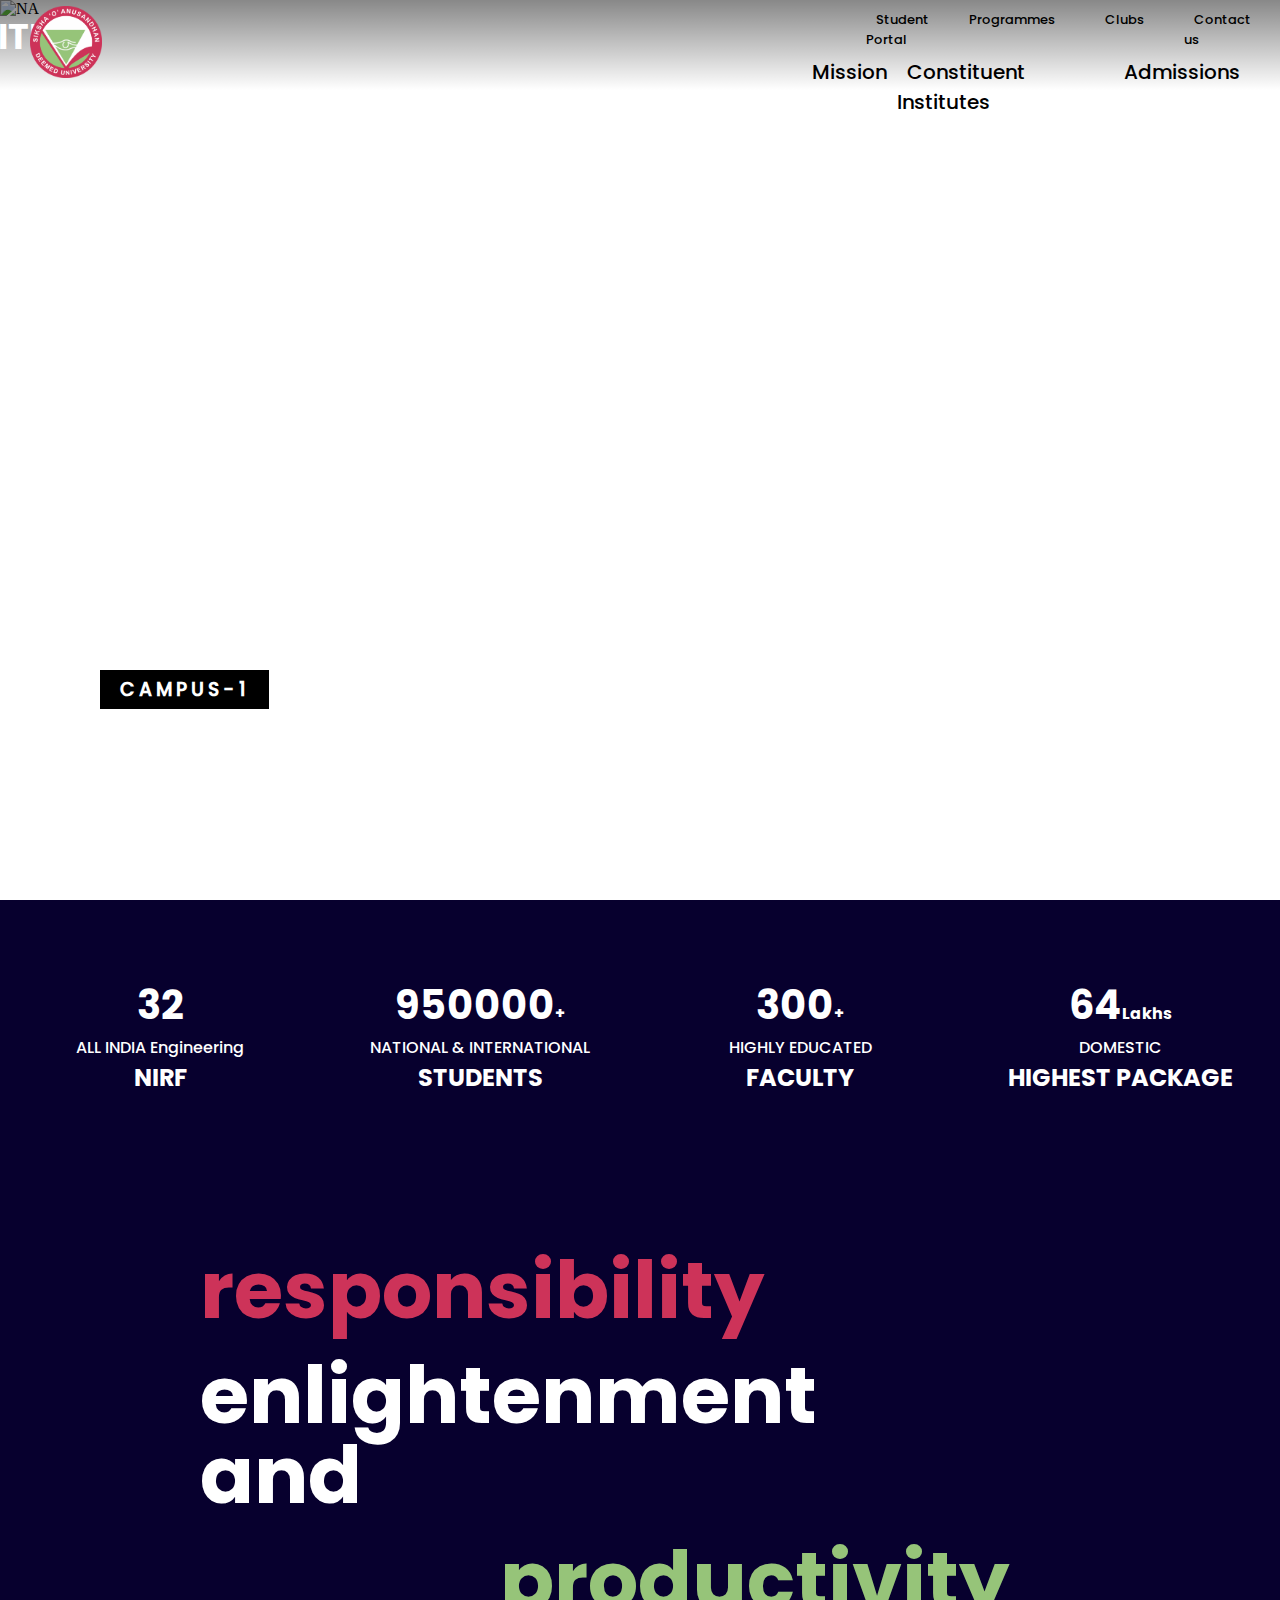
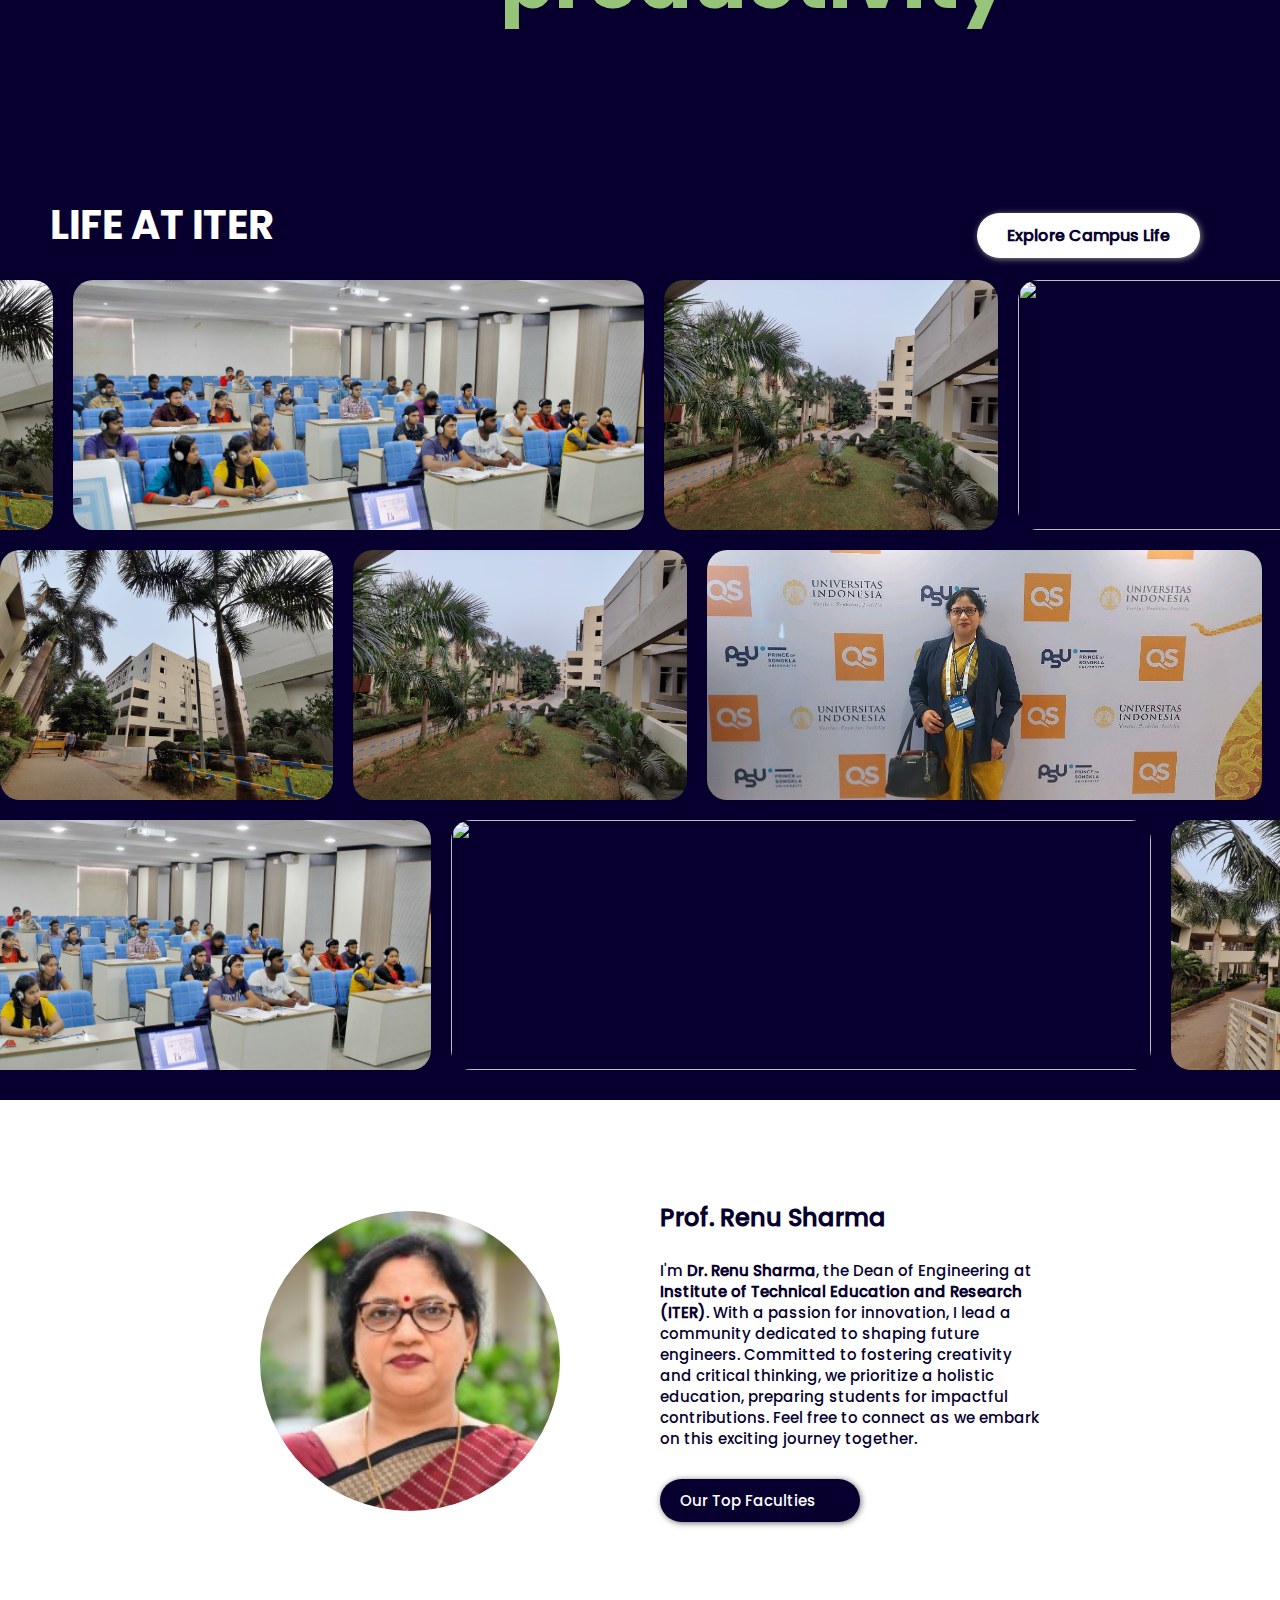
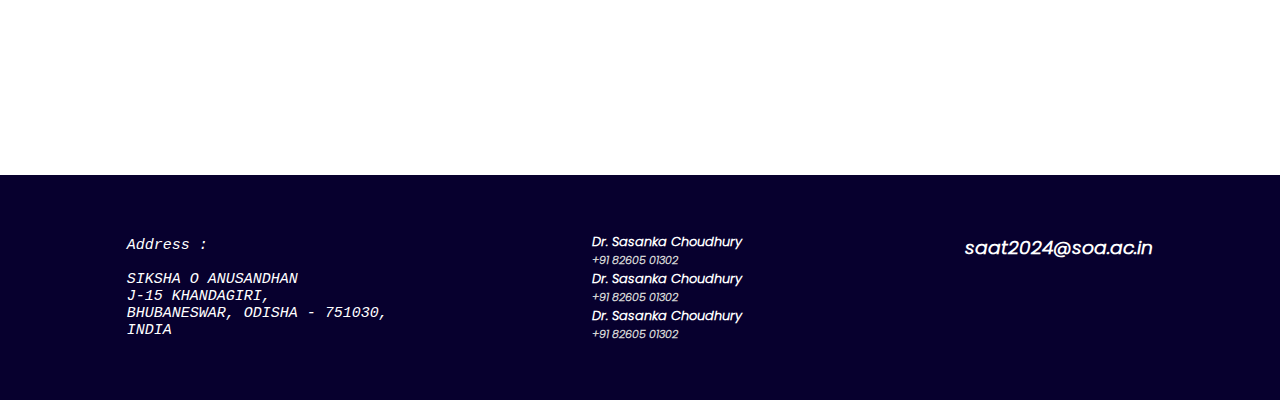
==== index.html @ 641ba67f "All In One" ====
<!DOCTYPE html>
<html>
<head>
    <link rel="stylesheet" href="style.css">
    <link rel="icon" href="./assets/soa_logo.png" type="image/icon type">
    <link
    href="https://cdn.jsdelivr.net/npm/remixicon@4.0.0/fonts/remixicon.css"
    rel="stylesheet"/>  
    <script src="https://ajax.googleapis.com/ajax/libs/jquery/3.7.1/jquery.min.js"></script>
    <script src="script.js"></script>
    <title>ITER | SOA</title>
</head>
<body>
    <div class="hero">
        <!-- <img class="hero-bg" src="./assets/IMG-20240107-WA0241.jpg" alt="na"> -->
        <img class="hero-bg" src="./assets/DJI_0257.JPG" alt="NA">
        <div class="nav">
        <a class="logo" href="#">
                <img class="logo-img" src="./assets/soa_logo.png" alt="na">
                <h1 class="logo-text">SOA | ITER</h1>
        </a>
            <div class="navigation">
            <div class="topnav">
                <ul>
                    <li><a href="./subh/portal.html">Student Portal</a></li>
                    <li><a href="./subh/programmes.html">Programmes</a></li>
                    <li><a href="./dibya/clubs.html">Clubs</a></li>
                    <li><a href="#foot">Contact us</a></li>
                </ul>
            </div>
            <div class="bottomnav">
                <ul>
                    <li><a href="./dibya/EO.html" target="">Mission</a></li>
                    <li><a href="./akash/Constituent_Institutes_index.html" target="">Constituent Institutes</a></li>
                    <li ><a href="./akash/admission_index.html" target="">Admissions</a></li>
                </ul>
            </div>
        </div>
        </div>
        <div class="main">
            <h1>Institute of Technical Education and Research</h1>
            <h3>CAMPUS-1</h3>
            <h1>Siksha 'O' Anusandhan</h1>
        </div>
    </div>
    <div class="second">
        <div class="top">
            <div class="counting">
                <div class="number">
                    <span class="num-count-3">32</span><br/>
                </div>
                <P>ALL INDIA Engineering</P>
                <h2>NIRF</h2>
            </div>
            <div class="counting">
                <div class="number">
                    <span class="num-count-3">950000</span>+<br/>
                </div>
                <P>NATIONAL & INTERNATIONAL</P>
                <h2>STUDENTS</h2>
            </div>
            <div class="counting">
                <div class="number">
                    <span class="num-count-3">300</span>+<br/>
                </div>
                <P>HIGHLY EDUCATED</P>
                <h2>FACULTY</h2>
            </div>
            <div class="counting">
                <div class="number">
                    <span class="num-count-3">64</span>Lakhs<br/>
                </div>
                <P>DOMESTIC</P>
                <h2>HIGHEST PACKAGE</h2>        
            </div>
        </div>
        <div class="bottom">
            <h1 class="first-h1">responsibility</h1><br><h1 class="second-h1">enlightenment and</h1><br><h1 class="last-h1">productivity</h1>
        </div>
    </div>
    <div class="third">
        <div class="head">
            <h1>LIFE AT ITER</h1>
            <a class="ex-campus-life" href="campus.html">Explore Campus Life</a>
        </div>
        <div class="strip-l strip">
            <img src="./assets/DJI_0223.JPG" alt="">
            <img src="./assets/iter-view-1.jpg" alt="">
            <img src="./assets/iter-view-4.jpg" alt="">
            <img src="./assets/iter-view-3.jpg" alt="">
            <img src="./assets/iter-view-5.jpg" alt="">
            <img src="./assets/iter-view-6.png" alt="">
        </div>
        <div class="strip-r strip">
            <img src="./assets/iter-view-1.jpg" alt="">
            <img src="./assets/iter-view-3.jpg" alt="">
            <img src="./assets/1667875589488.jpg" alt="">
            <img src="./assets/iter-view-2.jpg" alt="">
            <img src="./assets/iter-view-6.png" alt="">
            <img src="./assets/iter-view-4.jpg" alt="">
        </div>
        <div class="strip-l strip">
            <img src="./assets/iter-view-6.png" alt="">
            <img src="./assets/iter-view-3.jpg" alt="">
            <img src="./assets/iter-view-4.jpg" alt="">
            <img src="./assets/iter-view-2.JPG" alt="">
            <img src="./assets/iter-view-2.jpg" alt="">
            <img src="./assets/iter-view-1.jpg" alt="">
        </div>
        
    </div>
    <div class="forth" id="foot">
        <div class="about">
            <img src="./assets/dean-iter.jpg" alt="no img" 
            style="border-radius: 50%;">
            <div class="textabout">
                <h2>Prof. Renu Sharma</h2>
                <br>
                <p>I'm <b>Dr. Renu Sharma</b>, the Dean of Engineering at <b>Institute of Technical Education and Research (ITER)</b>. With a passion for innovation, I lead a community dedicated to shaping future engineers. Committed to fostering creativity and critical thinking, we prioritize a holistic education, preparing students for impactful contributions. Feel free to connect as we embark on this exciting journey together.</p>
                <a href="./subh/faculties.html">Our Top Faculties<i id="arrow" class="ri-arrow-right-line"></i></a>
            </div>
        </div>
        <div class="footer" >
<address><pre>
Address :

SIKSHA O ANUSANDHAN
J-15 KHANDAGIRI,
BHUBANESWAR, ODISHA - 751030,
INDIA
</pre></address>
        <div class="contact">
            <h3>Dr. Sasanka Choudhury</h3>
            <h4>+91 82605 01302</h4>
            <h3>Dr. Sasanka Choudhury</h3>
            <h4>+91 82605 01302</h4>
            <h3>Dr. Sasanka Choudhury</h3>
            <h4>+91 82605 01302</h4>
        </div>
        <div class="social">
            <h3>saat2024@soa.ac.in</h3><br><br>
            <a href="https://www.facebook.com/SikshaOAnusandhanSOA/" target="_blank"><i class="ri-facebook-fill"></i></a>
            <a href="https://www.linkedin.com/school/siksha-'o'-anusandhan-university/" target="_blank"><i class="ri-linkedin-fill"></i></a>
            <a href="https://twitter.com/soasocialmedia" target="_blank"><i class="ri-twitter-x-line"></i></a>
            <a href="https://www.instagram.com/sikshaoanusandhan_soa/" target="_blank"><i class="ri-instagram-line"></i></a>
        </div>
        </div>
    </div>
</body>
<script src="https://cdnjs.cloudflare.com/ajax/libs/gsap/3.12.2/gsap.min.js" integrity="sha512-16esztaSRplJROstbIIdwX3N97V1+pZvV33ABoG1H2OyTttBxEGkTsoIVsiP1iaTtM8b3+hu2kB6pQ4Clr5yug==" crossorigin="anonymous" referrerpolicy="no-referrer"></script>
<script src="https://cdnjs.cloudflare.com/ajax/libs/gsap/3.12.2/ScrollTrigger.min.js" integrity="sha512-Ic9xkERjyZ1xgJ5svx3y0u3xrvfT/uPkV99LBwe68xjy/mGtO+4eURHZBW2xW4SZbFrF1Tf090XqB+EVgXnVjw==" crossorigin="anonymous" referrerpolicy="no-referrer"></script>
<script src="./script.js"></script>
</html>
---- style.css ----
*{
    margin: 0%;
    padding: 0%;
    box-sizing: border-box;
}
html , body{
    width: 100%;
    height: 100%;
}
body::-webkit-scrollbar {
    display: none;
  }
@font-face {
    font-family: popins-bold;
    src: url("./assets/Poppins/Poppins-Bold.ttf");
}
@font-face {
    font-family: popins-light;
    src: url("./assets/Poppins/Poppins-Medium.ttf");
}
@font-face {
    font-family: popins-light-italic;
    src: url("./assets/Poppins/Poppins-LightItalic.ttf");
}
@font-face {
    font-family: popins-medium;
    src: url("./assets/Poppins/Poppins-Medium.ttf");
}
.hero{
    /* background-image: url("./assets/IMG-20240107-WA0241.jpg"); */
    position: relative;
    background-color: #fff;
    width: 100vw;
    height: 100vh;
    overflow: hidden;
}
.hero-bg{
    width: 100vw;
}
.nav{
    position: absolute;
    z-index: 9;
    top: 0%;
    width: 100vw;
    height: 10vh;
    /* background-color: #77181877; */
    background-image: linear-gradient(rgba(0, 0, 0, 0.466), rgba(255, 255, 255, 0));
    display: flex;
    align-items: center;
    justify-content: space-between;
    padding: 10px 30px 10px 0px;
    /* border-bottom: 1px solid #000; */
}
.logo{
    height: 10vh;
    position: relative;
    width: 300px;
    color: #000;
    /* background-color: #96C479; */
}
.logo-img{
    position: absolute;
    z-index: 99;
    /* opacity: 0; */
    /* background-color: #fff; */
    padding: 0px 10px 0px 30px;
    margin: 6px 0px;
    height: 80%;
    align-items: center;
}
.logo-text{
    left: -100px;
    color: #fff;
    position: absolute;
    font-family: "popins-bold";
    font-size: 35px;
    margin-top: 10px;
}
.navigation{
    width: 35vw;
    height: 100%;
    /* background-color: #96C479; */
    color: #07002e;
    position: relative;
    display: flex;
    flex-direction: column;
    gap: 7px;
}
.topnav{
    margin-left: 5vw;
}
.topnav>ul{
    list-style-type: none;
    display: flex;
    gap: 30px;
    font-family: "popins-light";
    font-size: 13px;
}
.bottomnav{
    width: 35vw;
    /* background-color: #96C479; */
}
.bottomnav>ul{
    list-style-type: none;
    display: flex;
    justify-content: space-between;
    font-family: "popins-light";
    font-size: 20px;
}
li>a{
    color: black;
    padding: 5px 10px;

    text-decoration: none;
}
ul>li:hover{
    font-weight: bolder;
    /* background-color: #ffffff31; */
    /* background-color: #fff; */
    /* opacity: .5; */
    /* text-decoration: overline;  */
}


.main{
    /* color: #07002e; */
    color: #fff;
    position: absolute;
    top: 12vh;
    margin: 400px 20px 0px 80px;
    padding: 10px 20px;
    /* background-color: #00000030; */
}
.main>h1{
    font-size: 50px;
    font-family: "popins-bold";
    /* text-shadow: 0 0 20px #a8a8a8; */
}
.main>h3{
    /* font-size: 50px; */
    font-family: "popins-light";
    background-color: #000000;
    padding: 5px 20px;
    width: fit-content;
    letter-spacing: 4px;
}

.second{
    width: 100vw;
    height: 100vh;
    background-color:#07002e;
    font-family: "popins-bold";
}
.top{
    width: 100%;
    height: 30vh;
    /* background-color: #e4ffd4; */
    display: flex;
    align-items: center;
    justify-content: space-around;
}
.counting{
    width: 20vw;
    height: 10vw;
    border-radius: 30px;
    /* background-color: #578eda; */
    color: #fff;
    /* color: #000; */
    display: flex;
    flex-direction: column;
    align-items: center;
    justify-content: center;
}
.counting>p{
    font-family: "popins-light";
}
.number>span{
    font-size: 40px;
    justify-content: space-around;
}

.bottom{
    width: 100%;
    height: 70vh;
    padding: 80px 200px;
}
.bottom>h1{
    width: 80%;
    line-height: 80px;
    font-size: 80px;
}
.first-h1{
    color: #cd3359;
}
.second-h1{
    color: #fff;
}
.last-h1{
    color: #96C479;
    margin-left: 300px;
}
.slide-one{
    position: absolute;
    margin: 0px 70px;
    width: 90vw;
    height: 65vh;
    border-radius: 50px;
    overflow: hidden;
    background-color: #27374D;
    color: #fff;
    display: flex;
    flex-direction: column;
    align-items: center;
    justify-content: center;
}
.slide-one>img {
height: 100%;
    
}

.third{
    width: 100vw;
    height: 100vh;
    overflow: hidden;
    background-color:#07002e;
}
.strip{
    height: 30vh;
    display: flex;
    gap: 20px;
    padding: 10px 0px;
}
.strip>img{
    height: 100%;
    width: 700px;
    border-radius: 20px;
}
.strip:nth-child(2n){
    margin-left: -1000px;
}
.head{
    width: 100vw;
    height: 70px;
    /* background-color: #215700; */
    padding: 0px 50px;
    display: flex;
    align-items: center;
    justify-content: space-between;
}
.head>h1{
    /* background-color: aquamarine; */
    /* color: #07002e; */
    color: #fff;
    font-size: 40px;
    margin-bottom: 20px;
    margin-left: -400;
    font-family: "popins-bold";
}
.ex-campus-life{
    color: #07002e;
    background-color: #fff;
    /* border: 3px solid #07002e; */
    padding: 10px 30px;
    margin-right: 30px;
    border-radius: 30px;
    font-weight: bolder;
    text-decoration: none;
    font-family: "popins-medium";
    box-shadow: 1px 1px 6px rgb(142, 142, 142);
}
.ex-campus-life:hover{
    color: #fff;
    background-color: #07002e;
    padding: 10px 30px;
    margin-right: 30px;
    border-radius: 30px;
    text-decoration: none;
    box-shadow: none;
    font-family: "popins-medium";
}

.forth{
    width: 100vw;
    height: 100vh;
    /* background-color: rgb(106, 127, 146); */
    position: relative;
}
.about{
    width: 100%;
    color: #07002e;
    /* background-color: #ffaaaa; */
    display: flex;
    align-items: center;
    gap: 100px;
    height: fit-content;
    padding: 100px 10px ;
    font-family: "popins-light";
    /* background-color: #000; */
}
.about img{
    width: 300px;
    margin-left: 250px;
}
.textabout{
    width: 30vw;
}
.textabout h5{
    text-transform: uppercase;
    opacity: .7;
    margin-bottom: 5px;
} 
.textabout p{
    line-height: 1.4;
    font-size: 15px;
    margin-bottom: 30px;
}
.textabout a{
    width: 200px;
    color: #fff;
    background-color: #07002e;
    text-decoration: none;
    display: flex;
    align-items: center;
    /* border: 1px solid #37ff00; */
    border-radius: 30px;
    padding: 10px 20px;
    font-size: 15px;
    box-shadow: 1px 1px 6px rgb(106, 106, 106);
}
#arrow{
    position: absolute;
}

.footer{
    width: 100vw;
    height: 25vh;
    position: absolute;
    bottom: 0px;
    background-color: #07002e;
    color: #fff;
    padding: 20px 25px;
    display: flex;
    align-items: center;
    justify-content: space-around;
    font-family: "popins-light-italic";
}
address{
    font-size: 15px;
}
.contact{
    font-size: 11px;
}
.contact>h4{
    color: #d4d4d4;
}
.address>pre{
    font-size: 50px;
    /* font-family: "popins-light-italic"; */
}
.social>h3{
    margin-left: 20px;
}
.social>a{
    text-decoration: none;
    color: #fff;
    margin: 5px 10px;
    font-size: 20px;
    padding: 10px 10px;
}
.social>a:hover{
    padding: 10px 10px;
    border-radius: 10px;
    background-color: #96C479;
}
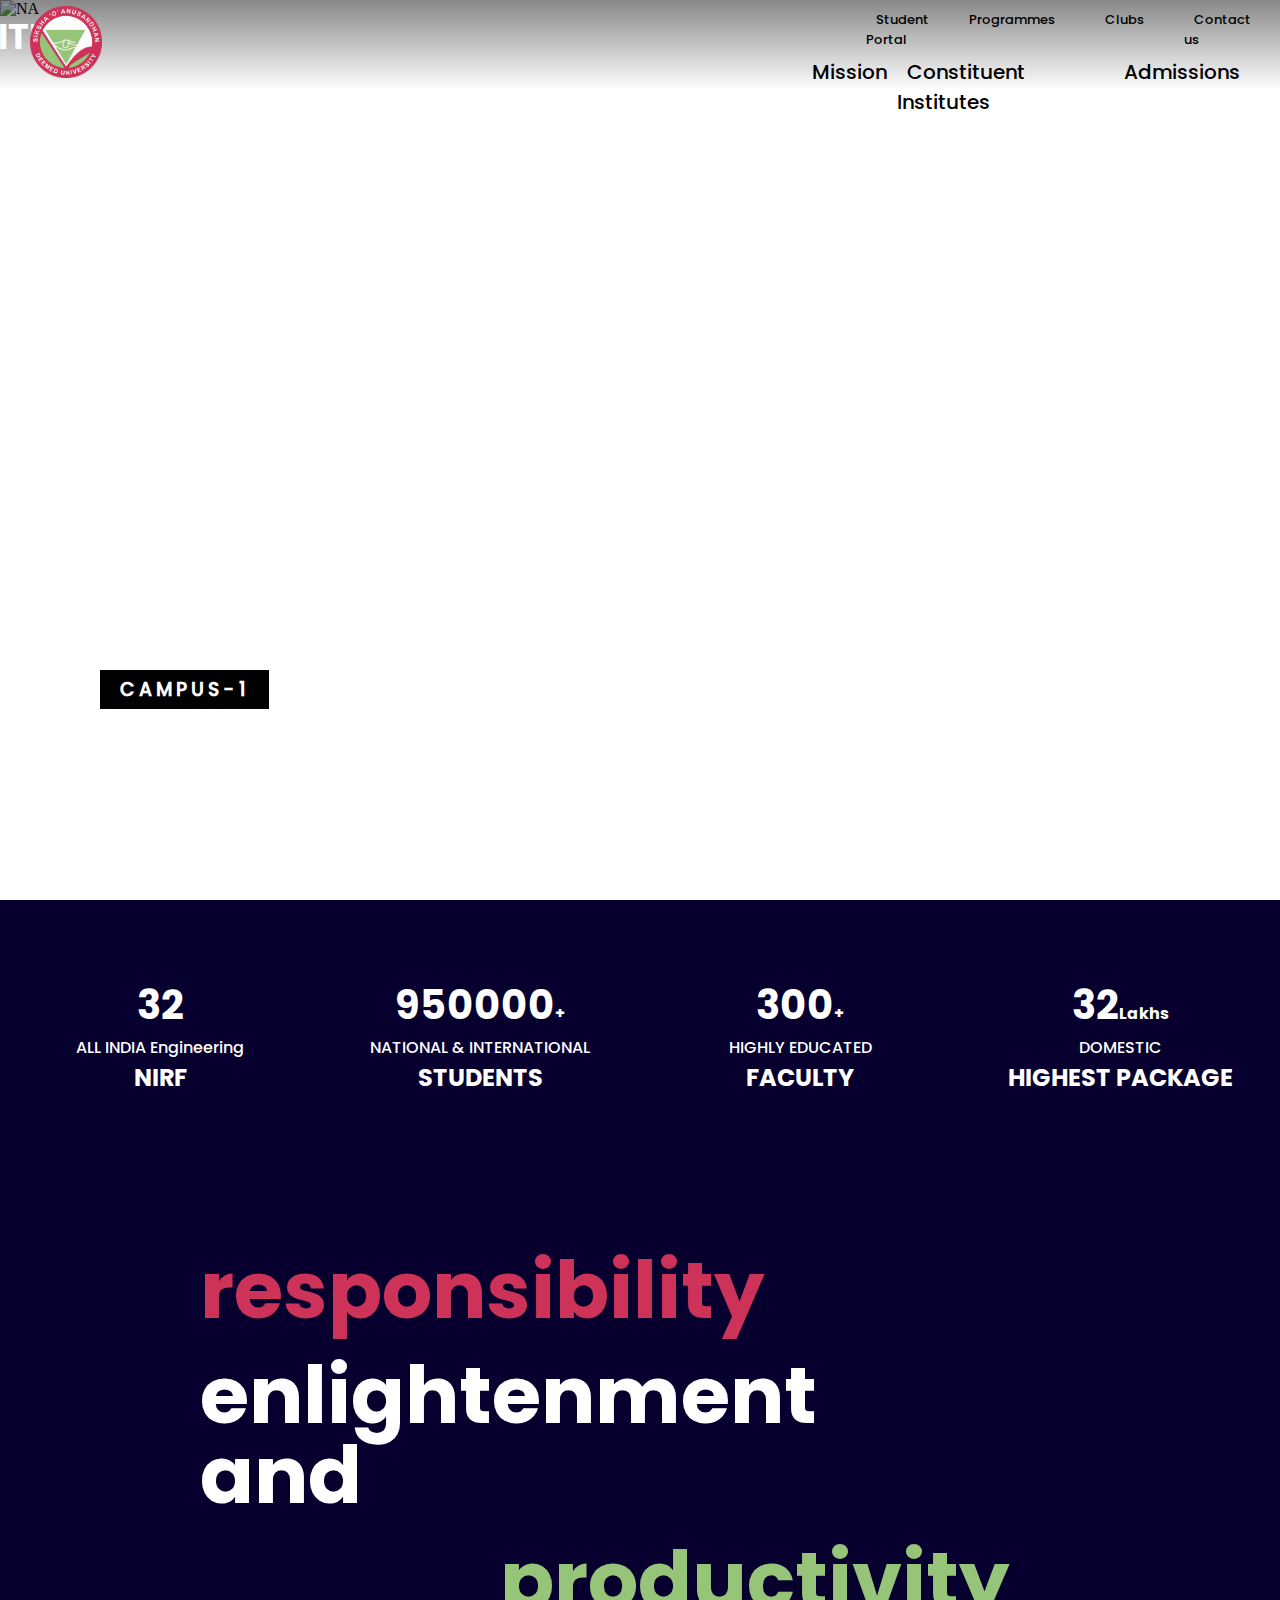
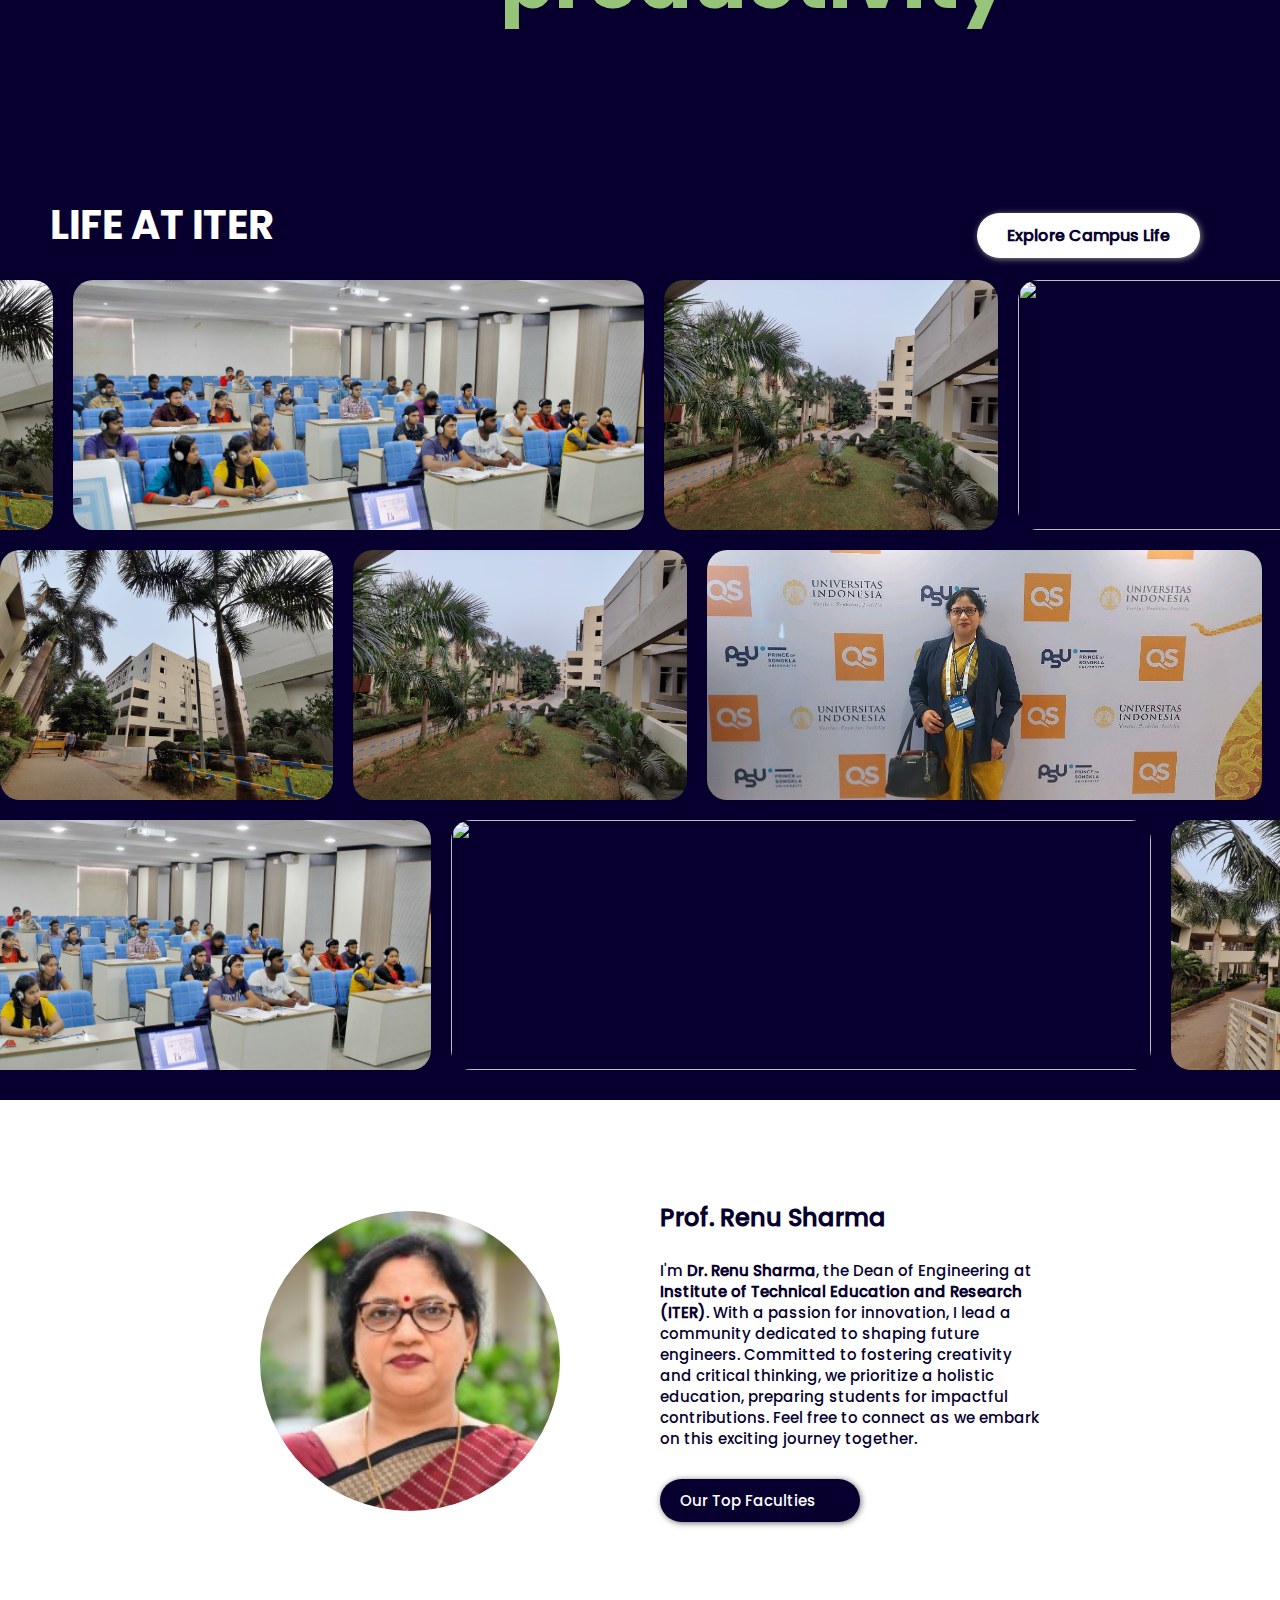
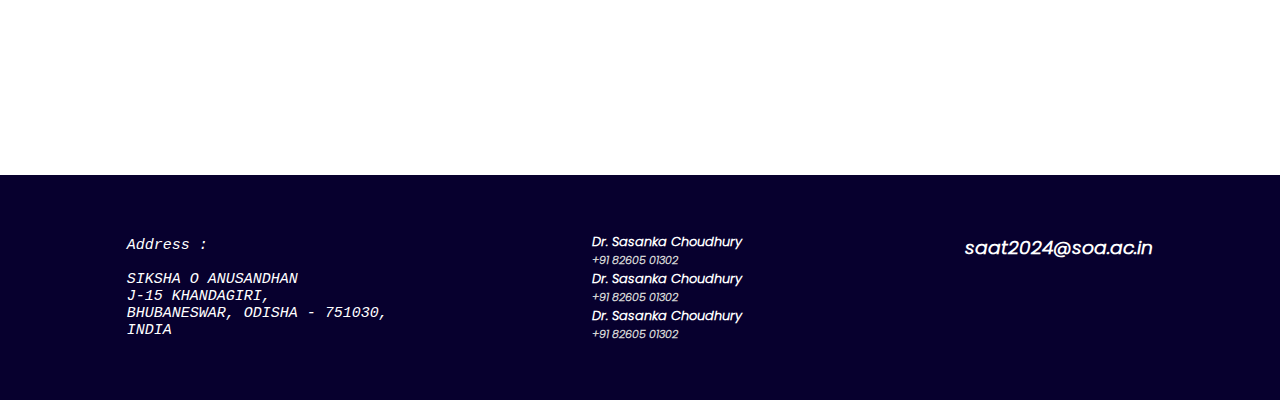
==== commit 53cd3486: "small update index.html" ====
--- a/index.html
+++ b/index.html
@@ -68,7 +68,7 @@
             </div>
             <div class="counting">
                 <div class="number">
-                    <span class="num-count-3">64</span>Lakhs<br/>
+                    <span class="num-count-3">32</span>Lakhs<br/>
                 </div>
                 <P>DOMESTIC</P>
                 <h2>HIGHEST PACKAGE</h2>        
@@ -150,4 +150,4 @@
 <script src="https://cdnjs.cloudflare.com/ajax/libs/gsap/3.12.2/gsap.min.js" integrity="sha512-16esztaSRplJROstbIIdwX3N97V1+pZvV33ABoG1H2OyTttBxEGkTsoIVsiP1iaTtM8b3+hu2kB6pQ4Clr5yug==" crossorigin="anonymous" referrerpolicy="no-referrer"></script>
 <script src="https://cdnjs.cloudflare.com/ajax/libs/gsap/3.12.2/ScrollTrigger.min.js" integrity="sha512-Ic9xkERjyZ1xgJ5svx3y0u3xrvfT/uPkV99LBwe68xjy/mGtO+4eURHZBW2xW4SZbFrF1Tf090XqB+EVgXnVjw==" crossorigin="anonymous" referrerpolicy="no-referrer"></script>
 <script src="./script.js"></script>
-</html>+</html>
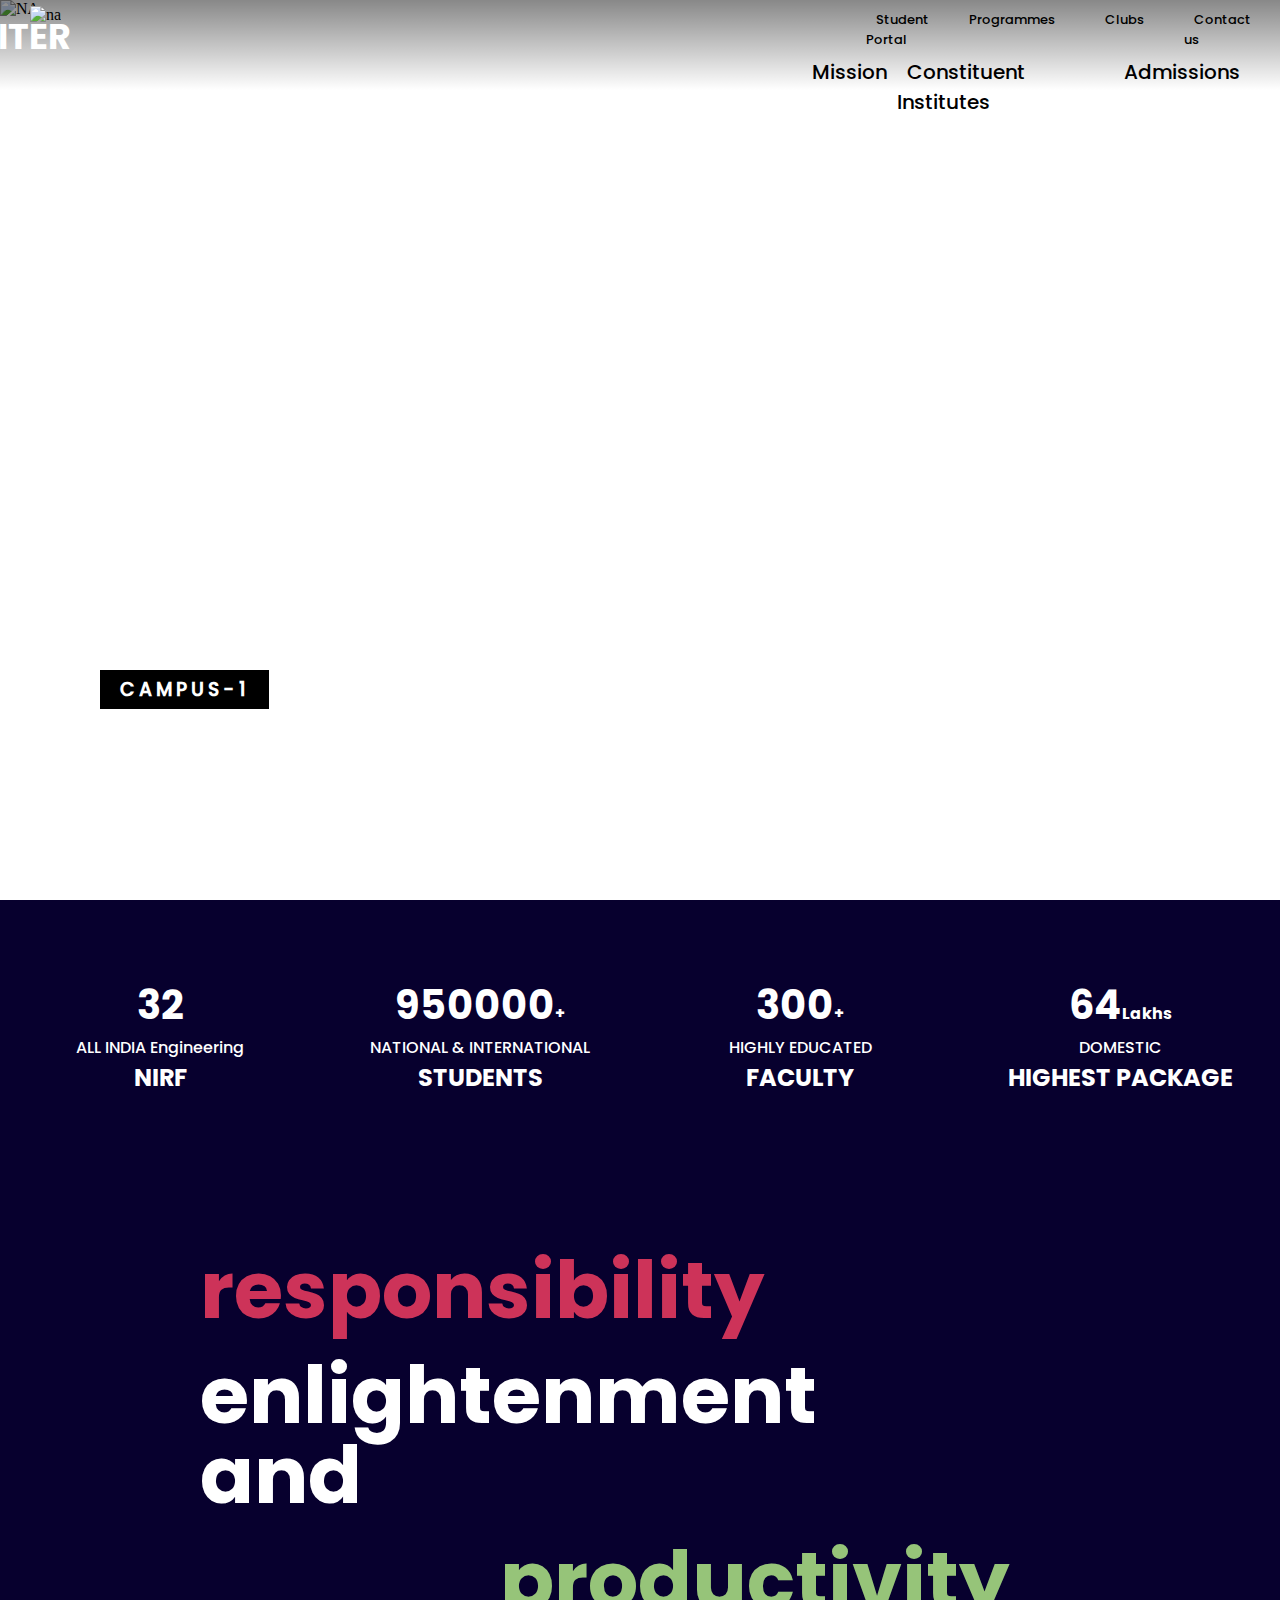
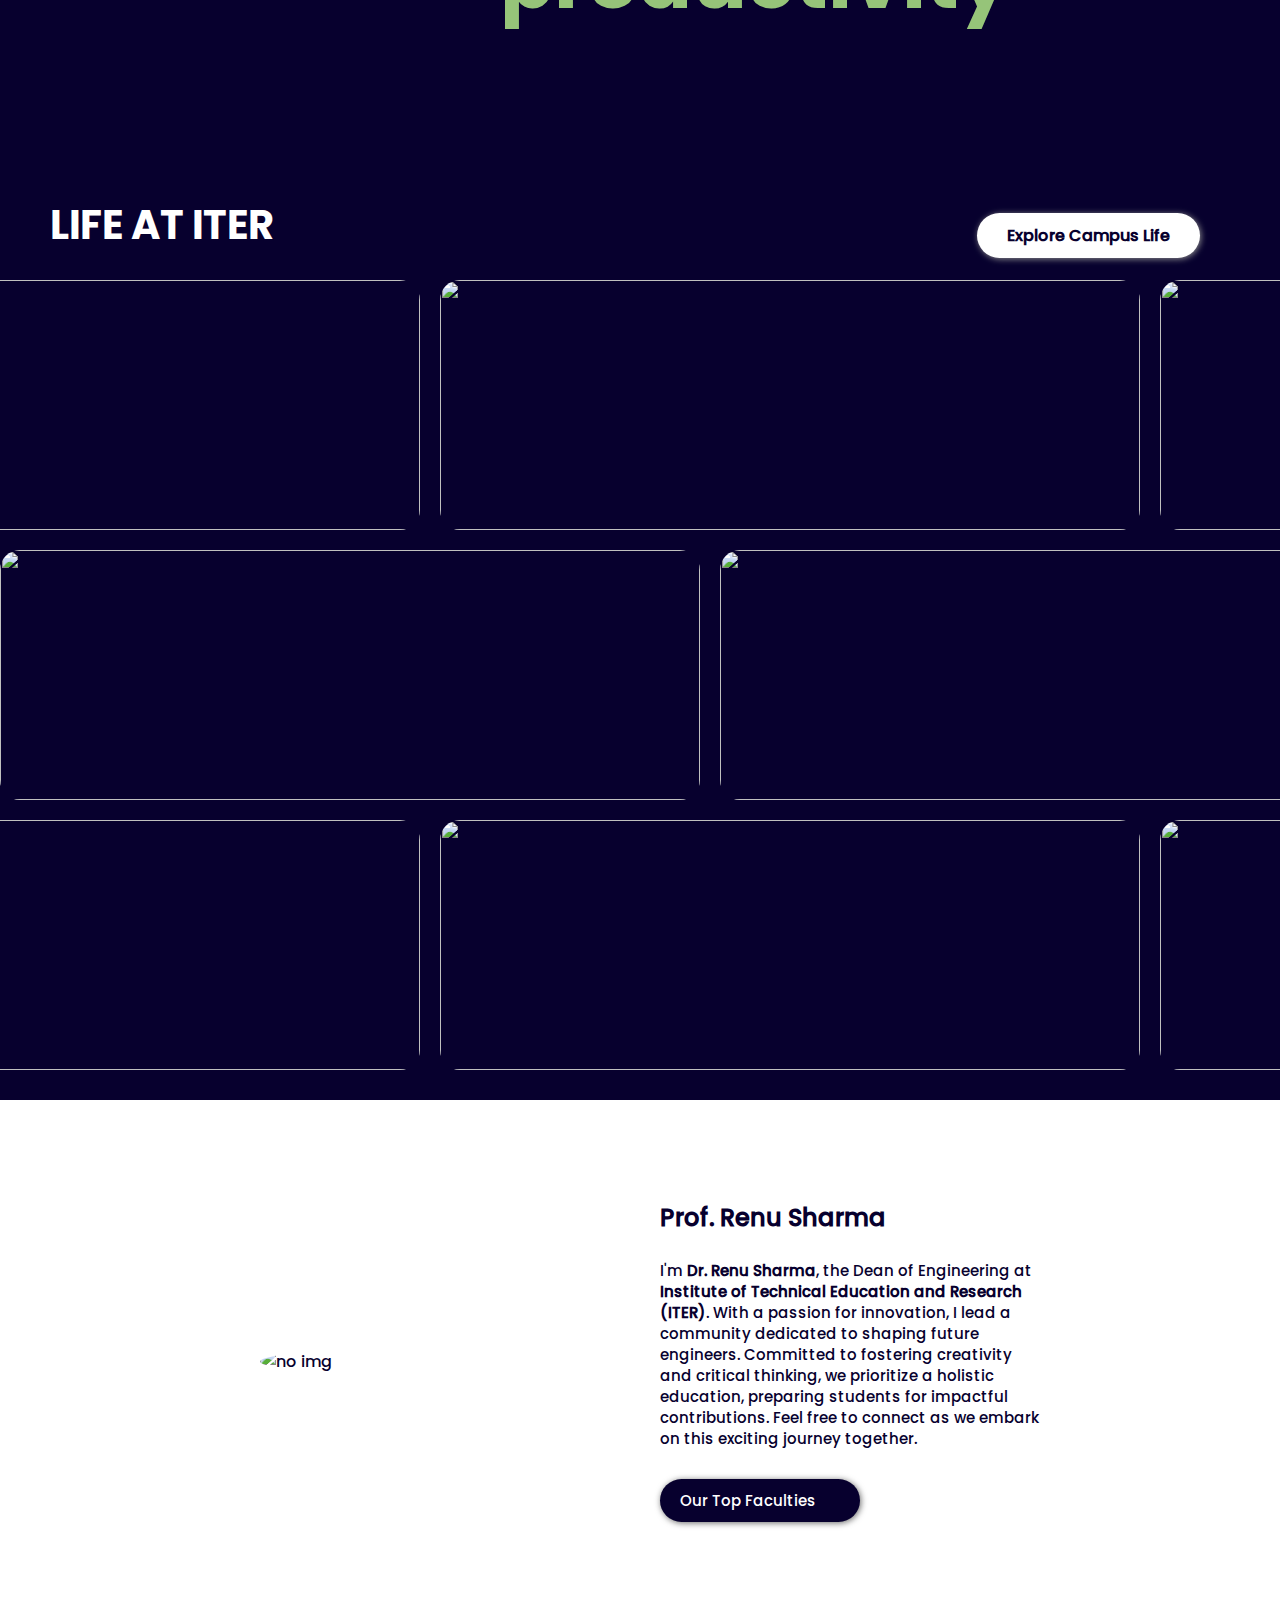
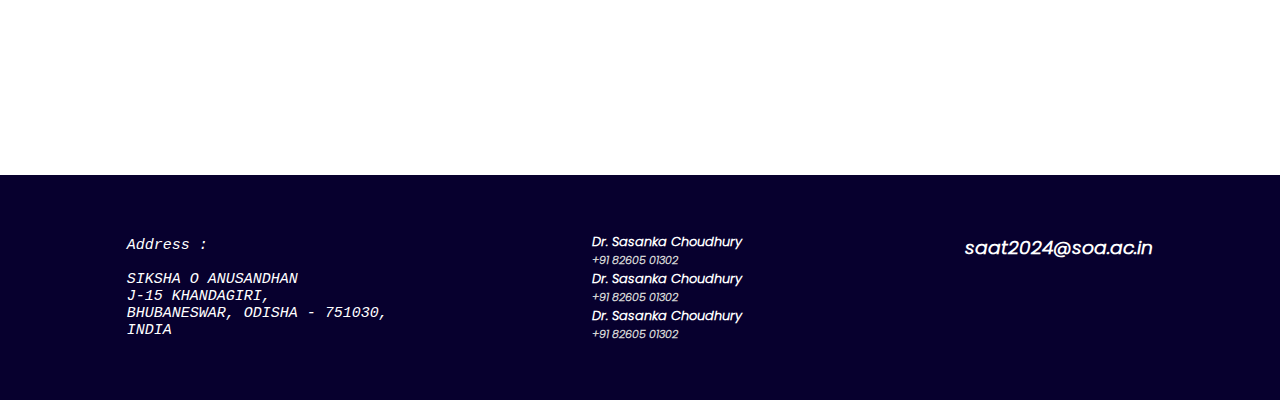
==== commit b43ee359: "Add files via upload" ====
--- a/index.html
+++ b/index.html
@@ -1,153 +1,153 @@
-<!DOCTYPE html>
-<html>
-<head>
-    <link rel="stylesheet" href="style.css">
-    <link rel="icon" href="./assets/soa_logo.png" type="image/icon type">
-    <link
-    href="https://cdn.jsdelivr.net/npm/remixicon@4.0.0/fonts/remixicon.css"
-    rel="stylesheet"/>  
-    <script src="https://ajax.googleapis.com/ajax/libs/jquery/3.7.1/jquery.min.js"></script>
-    <script src="script.js"></script>
-    <title>ITER | SOA</title>
-</head>
-<body>
-    <div class="hero">
-        <!-- <img class="hero-bg" src="./assets/IMG-20240107-WA0241.jpg" alt="na"> -->
-        <img class="hero-bg" src="./assets/DJI_0257.JPG" alt="NA">
-        <div class="nav">
-        <a class="logo" href="#">
-                <img class="logo-img" src="./assets/soa_logo.png" alt="na">
-                <h1 class="logo-text">SOA | ITER</h1>
-        </a>
-            <div class="navigation">
-            <div class="topnav">
-                <ul>
-                    <li><a href="./subh/portal.html">Student Portal</a></li>
-                    <li><a href="./subh/programmes.html">Programmes</a></li>
-                    <li><a href="./dibya/clubs.html">Clubs</a></li>
-                    <li><a href="#foot">Contact us</a></li>
-                </ul>
-            </div>
-            <div class="bottomnav">
-                <ul>
-                    <li><a href="./dibya/EO.html" target="">Mission</a></li>
-                    <li><a href="./akash/Constituent_Institutes_index.html" target="">Constituent Institutes</a></li>
-                    <li ><a href="./akash/admission_index.html" target="">Admissions</a></li>
-                </ul>
-            </div>
-        </div>
-        </div>
-        <div class="main">
-            <h1>Institute of Technical Education and Research</h1>
-            <h3>CAMPUS-1</h3>
-            <h1>Siksha 'O' Anusandhan</h1>
-        </div>
-    </div>
-    <div class="second">
-        <div class="top">
-            <div class="counting">
-                <div class="number">
-                    <span class="num-count-3">32</span><br/>
-                </div>
-                <P>ALL INDIA Engineering</P>
-                <h2>NIRF</h2>
-            </div>
-            <div class="counting">
-                <div class="number">
-                    <span class="num-count-3">950000</span>+<br/>
-                </div>
-                <P>NATIONAL & INTERNATIONAL</P>
-                <h2>STUDENTS</h2>
-            </div>
-            <div class="counting">
-                <div class="number">
-                    <span class="num-count-3">300</span>+<br/>
-                </div>
-                <P>HIGHLY EDUCATED</P>
-                <h2>FACULTY</h2>
-            </div>
-            <div class="counting">
-                <div class="number">
-                    <span class="num-count-3">32</span>Lakhs<br/>
-                </div>
-                <P>DOMESTIC</P>
-                <h2>HIGHEST PACKAGE</h2>        
-            </div>
-        </div>
-        <div class="bottom">
-            <h1 class="first-h1">responsibility</h1><br><h1 class="second-h1">enlightenment and</h1><br><h1 class="last-h1">productivity</h1>
-        </div>
-    </div>
-    <div class="third">
-        <div class="head">
-            <h1>LIFE AT ITER</h1>
-            <a class="ex-campus-life" href="campus.html">Explore Campus Life</a>
-        </div>
-        <div class="strip-l strip">
-            <img src="./assets/DJI_0223.JPG" alt="">
-            <img src="./assets/iter-view-1.jpg" alt="">
-            <img src="./assets/iter-view-4.jpg" alt="">
-            <img src="./assets/iter-view-3.jpg" alt="">
-            <img src="./assets/iter-view-5.jpg" alt="">
-            <img src="./assets/iter-view-6.png" alt="">
-        </div>
-        <div class="strip-r strip">
-            <img src="./assets/iter-view-1.jpg" alt="">
-            <img src="./assets/iter-view-3.jpg" alt="">
-            <img src="./assets/1667875589488.jpg" alt="">
-            <img src="./assets/iter-view-2.jpg" alt="">
-            <img src="./assets/iter-view-6.png" alt="">
-            <img src="./assets/iter-view-4.jpg" alt="">
-        </div>
-        <div class="strip-l strip">
-            <img src="./assets/iter-view-6.png" alt="">
-            <img src="./assets/iter-view-3.jpg" alt="">
-            <img src="./assets/iter-view-4.jpg" alt="">
-            <img src="./assets/iter-view-2.JPG" alt="">
-            <img src="./assets/iter-view-2.jpg" alt="">
-            <img src="./assets/iter-view-1.jpg" alt="">
-        </div>
-        
-    </div>
-    <div class="forth" id="foot">
-        <div class="about">
-            <img src="./assets/dean-iter.jpg" alt="no img" 
-            style="border-radius: 50%;">
-            <div class="textabout">
-                <h2>Prof. Renu Sharma</h2>
-                <br>
-                <p>I'm <b>Dr. Renu Sharma</b>, the Dean of Engineering at <b>Institute of Technical Education and Research (ITER)</b>. With a passion for innovation, I lead a community dedicated to shaping future engineers. Committed to fostering creativity and critical thinking, we prioritize a holistic education, preparing students for impactful contributions. Feel free to connect as we embark on this exciting journey together.</p>
-                <a href="./subh/faculties.html">Our Top Faculties<i id="arrow" class="ri-arrow-right-line"></i></a>
-            </div>
-        </div>
-        <div class="footer" >
-<address><pre>
-Address :
-
-SIKSHA O ANUSANDHAN
-J-15 KHANDAGIRI,
-BHUBANESWAR, ODISHA - 751030,
-INDIA
-</pre></address>
-        <div class="contact">
-            <h3>Dr. Sasanka Choudhury</h3>
-            <h4>+91 82605 01302</h4>
-            <h3>Dr. Sasanka Choudhury</h3>
-            <h4>+91 82605 01302</h4>
-            <h3>Dr. Sasanka Choudhury</h3>
-            <h4>+91 82605 01302</h4>
-        </div>
-        <div class="social">
-            <h3>saat2024@soa.ac.in</h3><br><br>
-            <a href="https://www.facebook.com/SikshaOAnusandhanSOA/" target="_blank"><i class="ri-facebook-fill"></i></a>
-            <a href="https://www.linkedin.com/school/siksha-'o'-anusandhan-university/" target="_blank"><i class="ri-linkedin-fill"></i></a>
-            <a href="https://twitter.com/soasocialmedia" target="_blank"><i class="ri-twitter-x-line"></i></a>
-            <a href="https://www.instagram.com/sikshaoanusandhan_soa/" target="_blank"><i class="ri-instagram-line"></i></a>
-        </div>
-        </div>
-    </div>
-</body>
-<script src="https://cdnjs.cloudflare.com/ajax/libs/gsap/3.12.2/gsap.min.js" integrity="sha512-16esztaSRplJROstbIIdwX3N97V1+pZvV33ABoG1H2OyTttBxEGkTsoIVsiP1iaTtM8b3+hu2kB6pQ4Clr5yug==" crossorigin="anonymous" referrerpolicy="no-referrer"></script>
-<script src="https://cdnjs.cloudflare.com/ajax/libs/gsap/3.12.2/ScrollTrigger.min.js" integrity="sha512-Ic9xkERjyZ1xgJ5svx3y0u3xrvfT/uPkV99LBwe68xjy/mGtO+4eURHZBW2xW4SZbFrF1Tf090XqB+EVgXnVjw==" crossorigin="anonymous" referrerpolicy="no-referrer"></script>
-<script src="./script.js"></script>
-</html>
+<!DOCTYPE html>
+<html>
+<head>
+    <link rel="stylesheet" href="style.css">
+    <link rel="icon" href="./assets/soa_logo.png" type="image/icon type">
+    <link
+    href="https://cdn.jsdelivr.net/npm/remixicon@4.0.0/fonts/remixicon.css"
+    rel="stylesheet"/>  
+    <script src="https://ajax.googleapis.com/ajax/libs/jquery/3.7.1/jquery.min.js"></script>
+    <script src="script.js"></script>
+    <title>ITER | SOA</title>
+</head>
+<body>
+    <div class="hero">
+        <!-- <img class="hero-bg" src="./assets/IMG-20240107-WA0241.jpg" alt="na"> -->
+        <img class="hero-bg" src="./assets/DJI_0257.JPG" alt="NA">
+        <div class="nav">
+        <a class="logo" href="#">
+                <img class="logo-img" src="https://res.cloudinary.com/swayanshu/image/upload/v1730829232/ITER_SOA/qazyy0mbc1tanh7g6074.png" alt="na">
+                <h1 class="logo-text">SOA | ITER</h1>
+        </a>
+            <div class="navigation">
+            <div class="topnav">
+                <ul>
+                    <li><a href="./subh/portal.html">Student Portal</a></li>
+                    <li><a href="./subh/programmes.html">Programmes</a></li>
+                    <li><a href="./dibya/clubs.html">Clubs</a></li>
+                    <li><a href="#foot">Contact us</a></li>
+                </ul>
+            </div>
+            <div class="bottomnav">
+                <ul>
+                    <li><a href="./dibya/EO.html" target="">Mission</a></li>
+                    <li><a href="./akash/Constituent_Institutes_index.html" target="">Constituent Institutes</a></li>
+                    <li ><a href="./akash/admission_index.html" target="">Admissions</a></li>
+                </ul>
+            </div>
+        </div>
+        </div>
+        <div class="main">
+            <h1>Institute of Technical Education and Research</h1>
+            <h3>CAMPUS-1</h3>
+            <h1>Siksha 'O' Anusandhan</h1>
+        </div>
+    </div>
+    <div class="second">
+        <div class="top">
+            <div class="counting">
+                <div class="number">
+                    <span class="num-count-3">32</span><br/>
+                </div>
+                <P>ALL INDIA Engineering</P>
+                <h2>NIRF</h2>
+            </div>
+            <div class="counting">
+                <div class="number">
+                    <span class="num-count-3">950000</span>+<br/>
+                </div>
+                <P>NATIONAL & INTERNATIONAL</P>
+                <h2>STUDENTS</h2>
+            </div>
+            <div class="counting">
+                <div class="number">
+                    <span class="num-count-3">300</span>+<br/>
+                </div>
+                <P>HIGHLY EDUCATED</P>
+                <h2>FACULTY</h2>
+            </div>
+            <div class="counting">
+                <div class="number">
+                    <span class="num-count-3">64</span>Lakhs<br/>
+                </div>
+                <P>DOMESTIC</P>
+                <h2>HIGHEST PACKAGE</h2>        
+            </div>
+        </div>
+        <div class="bottom">
+            <h1 class="first-h1">responsibility</h1><br><h1 class="second-h1">enlightenment and</h1><br><h1 class="last-h1">productivity</h1>
+        </div>
+    </div>
+    <div class="third">
+        <div class="head">
+            <h1>LIFE AT ITER</h1>
+            <a class="ex-campus-life" href="campus.html">Explore Campus Life</a>
+        </div>
+        <div class="strip-l strip">
+            <img src="https://res.cloudinary.com/swayanshu/image/upload/v1730829247/ITER_SOA/q29yvc6iyzqyalmjjnro.jpg" alt="">
+            <img src="https://res.cloudinary.com/swayanshu/image/upload/v1730829232/ITER_SOA/ovzwnbo1dmebpcgxgxtd.jpg" alt="">
+            <img src="https://res.cloudinary.com/swayanshu/image/upload/v1730829232/ITER_SOA/tsnxkojbjrcohs5yw5lv.jpg" alt="">
+            <img src="https://res.cloudinary.com/swayanshu/image/upload/v1730829234/ITER_SOA/pw8rmwdzmmerqgppchj5.jpg" alt="">
+            <img src="https://res.cloudinary.com/swayanshu/image/upload/v1730829233/ITER_SOA/ttthmnadegu3olquizsq.jpg" alt="">
+            <img src="https://res.cloudinary.com/swayanshu/image/upload/v1730829234/ITER_SOA/busqoxcuurvpqp9mfw2a.png" alt="">
+        </div>
+        <div class="strip-r strip">
+            <img src="https://res.cloudinary.com/swayanshu/image/upload/v1730829232/ITER_SOA/ovzwnbo1dmebpcgxgxtd.jpg" alt="">
+            <img src="https://res.cloudinary.com/swayanshu/image/upload/v1730829234/ITER_SOA/pw8rmwdzmmerqgppchj5.jpg" alt="">
+            <img src="https://res.cloudinary.com/swayanshu/image/upload/v1730829233/ITER_SOA/ttthmnadegu3olquizsq.jpg" alt="">
+            <img src="https://res.cloudinary.com/swayanshu/image/upload/v1730829233/ITER_SOA/irfij4m391mwcxqgccl8.jpg" alt="">
+            <img src="https://res.cloudinary.com/swayanshu/image/upload/v1730829234/ITER_SOA/busqoxcuurvpqp9mfw2a.png" alt="">
+            <img src="https://res.cloudinary.com/swayanshu/image/upload/v1730829232/ITER_SOA/tsnxkojbjrcohs5yw5lv.jpg" alt="">
+        </div>
+        <div class="strip-l strip">
+            <img src="https://res.cloudinary.com/swayanshu/image/upload/v1730829234/ITER_SOA/busqoxcuurvpqp9mfw2a.png" alt="">
+            <img src="https://res.cloudinary.com/swayanshu/image/upload/v1730829234/ITER_SOA/pw8rmwdzmmerqgppchj5.jpg" alt="">
+            <img src="https://res.cloudinary.com/swayanshu/image/upload/v1730829232/ITER_SOA/tsnxkojbjrcohs5yw5lv.jpg" alt="">
+            <img src="https://res.cloudinary.com/swayanshu/image/upload/v1730829233/ITER_SOA/irfij4m391mwcxqgccl8.jpg" alt="">
+            <img src="https://res.cloudinary.com/swayanshu/image/upload/v1730829247/ITER_SOA/q29yvc6iyzqyalmjjnro.jpg" alt="">
+            <img src="https://res.cloudinary.com/swayanshu/image/upload/v1730829232/ITER_SOA/ovzwnbo1dmebpcgxgxtd.jpg" alt="">
+        </div>
+        
+    </div>
+    <div class="forth" id="foot">
+        <div class="about">
+            <img src="https://res.cloudinary.com/swayanshu/image/upload/v1730829232/ITER_SOA/uaotqpen2kbmxoi9ewfb.jpg" alt="no img" 
+            style="border-radius: 50%;">
+            <div class="textabout">
+                <h2>Prof. Renu Sharma</h2>
+                <br>
+                <p>I'm <b>Dr. Renu Sharma</b>, the Dean of Engineering at <b>Institute of Technical Education and Research (ITER)</b>. With a passion for innovation, I lead a community dedicated to shaping future engineers. Committed to fostering creativity and critical thinking, we prioritize a holistic education, preparing students for impactful contributions. Feel free to connect as we embark on this exciting journey together.</p>
+                <a href="./subh/faculties.html">Our Top Faculties<i id="arrow" class="ri-arrow-right-line"></i></a>
+            </div>
+        </div>
+        <div class="footer" >
+<address><pre>
+Address :
+
+SIKSHA O ANUSANDHAN
+J-15 KHANDAGIRI,
+BHUBANESWAR, ODISHA - 751030,
+INDIA
+</pre></address>
+        <div class="contact">
+            <h3>Dr. Sasanka Choudhury</h3>
+            <h4>+91 82605 01302</h4>
+            <h3>Dr. Sasanka Choudhury</h3>
+            <h4>+91 82605 01302</h4>
+            <h3>Dr. Sasanka Choudhury</h3>
+            <h4>+91 82605 01302</h4>
+        </div>
+        <div class="social">
+            <h3>saat2024@soa.ac.in</h3><br><br>
+            <a href="https://www.facebook.com/SikshaOAnusandhanSOA/" target="_blank"><i class="ri-facebook-fill"></i></a>
+            <a href="https://www.linkedin.com/school/siksha-'o'-anusandhan-university/" target="_blank"><i class="ri-linkedin-fill"></i></a>
+            <a href="https://twitter.com/soasocialmedia" target="_blank"><i class="ri-twitter-x-line"></i></a>
+            <a href="https://www.instagram.com/sikshaoanusandhan_soa/" target="_blank"><i class="ri-instagram-line"></i></a>
+        </div>
+        </div>
+    </div>
+</body>
+<script src="https://cdnjs.cloudflare.com/ajax/libs/gsap/3.12.2/gsap.min.js" integrity="sha512-16esztaSRplJROstbIIdwX3N97V1+pZvV33ABoG1H2OyTttBxEGkTsoIVsiP1iaTtM8b3+hu2kB6pQ4Clr5yug==" crossorigin="anonymous" referrerpolicy="no-referrer"></script>
+<script src="https://cdnjs.cloudflare.com/ajax/libs/gsap/3.12.2/ScrollTrigger.min.js" integrity="sha512-Ic9xkERjyZ1xgJ5svx3y0u3xrvfT/uPkV99LBwe68xjy/mGtO+4eURHZBW2xW4SZbFrF1Tf090XqB+EVgXnVjw==" crossorigin="anonymous" referrerpolicy="no-referrer"></script>
+<script src="./script.js"></script>
+</html>--- a/style.css
+++ b/style.css
@@ -1,374 +1,374 @@
-*{
-    margin: 0%;
-    padding: 0%;
-    box-sizing: border-box;
-}
-html , body{
-    width: 100%;
-    height: 100%;
-}
-body::-webkit-scrollbar {
-    display: none;
-  }
-@font-face {
-    font-family: popins-bold;
-    src: url("./assets/Poppins/Poppins-Bold.ttf");
-}
-@font-face {
-    font-family: popins-light;
-    src: url("./assets/Poppins/Poppins-Medium.ttf");
-}
-@font-face {
-    font-family: popins-light-italic;
-    src: url("./assets/Poppins/Poppins-LightItalic.ttf");
-}
-@font-face {
-    font-family: popins-medium;
-    src: url("./assets/Poppins/Poppins-Medium.ttf");
-}
-.hero{
-    /* background-image: url("./assets/IMG-20240107-WA0241.jpg"); */
-    position: relative;
-    background-color: #fff;
-    width: 100vw;
-    height: 100vh;
-    overflow: hidden;
-}
-.hero-bg{
-    width: 100vw;
-}
-.nav{
-    position: absolute;
-    z-index: 9;
-    top: 0%;
-    width: 100vw;
-    height: 10vh;
-    /* background-color: #77181877; */
-    background-image: linear-gradient(rgba(0, 0, 0, 0.466), rgba(255, 255, 255, 0));
-    display: flex;
-    align-items: center;
-    justify-content: space-between;
-    padding: 10px 30px 10px 0px;
-    /* border-bottom: 1px solid #000; */
-}
-.logo{
-    height: 10vh;
-    position: relative;
-    width: 300px;
-    color: #000;
-    /* background-color: #96C479; */
-}
-.logo-img{
-    position: absolute;
-    z-index: 99;
-    /* opacity: 0; */
-    /* background-color: #fff; */
-    padding: 0px 10px 0px 30px;
-    margin: 6px 0px;
-    height: 80%;
-    align-items: center;
-}
-.logo-text{
-    left: -100px;
-    color: #fff;
-    position: absolute;
-    font-family: "popins-bold";
-    font-size: 35px;
-    margin-top: 10px;
-}
-.navigation{
-    width: 35vw;
-    height: 100%;
-    /* background-color: #96C479; */
-    color: #07002e;
-    position: relative;
-    display: flex;
-    flex-direction: column;
-    gap: 7px;
-}
-.topnav{
-    margin-left: 5vw;
-}
-.topnav>ul{
-    list-style-type: none;
-    display: flex;
-    gap: 30px;
-    font-family: "popins-light";
-    font-size: 13px;
-}
-.bottomnav{
-    width: 35vw;
-    /* background-color: #96C479; */
-}
-.bottomnav>ul{
-    list-style-type: none;
-    display: flex;
-    justify-content: space-between;
-    font-family: "popins-light";
-    font-size: 20px;
-}
-li>a{
-    color: black;
-    padding: 5px 10px;
-
-    text-decoration: none;
-}
-ul>li:hover{
-    font-weight: bolder;
-    /* background-color: #ffffff31; */
-    /* background-color: #fff; */
-    /* opacity: .5; */
-    /* text-decoration: overline;  */
-}
-
-
-.main{
-    /* color: #07002e; */
-    color: #fff;
-    position: absolute;
-    top: 12vh;
-    margin: 400px 20px 0px 80px;
-    padding: 10px 20px;
-    /* background-color: #00000030; */
-}
-.main>h1{
-    font-size: 50px;
-    font-family: "popins-bold";
-    /* text-shadow: 0 0 20px #a8a8a8; */
-}
-.main>h3{
-    /* font-size: 50px; */
-    font-family: "popins-light";
-    background-color: #000000;
-    padding: 5px 20px;
-    width: fit-content;
-    letter-spacing: 4px;
-}
-
-.second{
-    width: 100vw;
-    height: 100vh;
-    background-color:#07002e;
-    font-family: "popins-bold";
-}
-.top{
-    width: 100%;
-    height: 30vh;
-    /* background-color: #e4ffd4; */
-    display: flex;
-    align-items: center;
-    justify-content: space-around;
-}
-.counting{
-    width: 20vw;
-    height: 10vw;
-    border-radius: 30px;
-    /* background-color: #578eda; */
-    color: #fff;
-    /* color: #000; */
-    display: flex;
-    flex-direction: column;
-    align-items: center;
-    justify-content: center;
-}
-.counting>p{
-    font-family: "popins-light";
-}
-.number>span{
-    font-size: 40px;
-    justify-content: space-around;
-}
-
-.bottom{
-    width: 100%;
-    height: 70vh;
-    padding: 80px 200px;
-}
-.bottom>h1{
-    width: 80%;
-    line-height: 80px;
-    font-size: 80px;
-}
-.first-h1{
-    color: #cd3359;
-}
-.second-h1{
-    color: #fff;
-}
-.last-h1{
-    color: #96C479;
-    margin-left: 300px;
-}
-.slide-one{
-    position: absolute;
-    margin: 0px 70px;
-    width: 90vw;
-    height: 65vh;
-    border-radius: 50px;
-    overflow: hidden;
-    background-color: #27374D;
-    color: #fff;
-    display: flex;
-    flex-direction: column;
-    align-items: center;
-    justify-content: center;
-}
-.slide-one>img {
-height: 100%;
-    
-}
-
-.third{
-    width: 100vw;
-    height: 100vh;
-    overflow: hidden;
-    background-color:#07002e;
-}
-.strip{
-    height: 30vh;
-    display: flex;
-    gap: 20px;
-    padding: 10px 0px;
-}
-.strip>img{
-    height: 100%;
-    width: 700px;
-    border-radius: 20px;
-}
-.strip:nth-child(2n){
-    margin-left: -1000px;
-}
-.head{
-    width: 100vw;
-    height: 70px;
-    /* background-color: #215700; */
-    padding: 0px 50px;
-    display: flex;
-    align-items: center;
-    justify-content: space-between;
-}
-.head>h1{
-    /* background-color: aquamarine; */
-    /* color: #07002e; */
-    color: #fff;
-    font-size: 40px;
-    margin-bottom: 20px;
-    margin-left: -400;
-    font-family: "popins-bold";
-}
-.ex-campus-life{
-    color: #07002e;
-    background-color: #fff;
-    /* border: 3px solid #07002e; */
-    padding: 10px 30px;
-    margin-right: 30px;
-    border-radius: 30px;
-    font-weight: bolder;
-    text-decoration: none;
-    font-family: "popins-medium";
-    box-shadow: 1px 1px 6px rgb(142, 142, 142);
-}
-.ex-campus-life:hover{
-    color: #fff;
-    background-color: #07002e;
-    padding: 10px 30px;
-    margin-right: 30px;
-    border-radius: 30px;
-    text-decoration: none;
-    box-shadow: none;
-    font-family: "popins-medium";
-}
-
-.forth{
-    width: 100vw;
-    height: 100vh;
-    /* background-color: rgb(106, 127, 146); */
-    position: relative;
-}
-.about{
-    width: 100%;
-    color: #07002e;
-    /* background-color: #ffaaaa; */
-    display: flex;
-    align-items: center;
-    gap: 100px;
-    height: fit-content;
-    padding: 100px 10px ;
-    font-family: "popins-light";
-    /* background-color: #000; */
-}
-.about img{
-    width: 300px;
-    margin-left: 250px;
-}
-.textabout{
-    width: 30vw;
-}
-.textabout h5{
-    text-transform: uppercase;
-    opacity: .7;
-    margin-bottom: 5px;
-} 
-.textabout p{
-    line-height: 1.4;
-    font-size: 15px;
-    margin-bottom: 30px;
-}
-.textabout a{
-    width: 200px;
-    color: #fff;
-    background-color: #07002e;
-    text-decoration: none;
-    display: flex;
-    align-items: center;
-    /* border: 1px solid #37ff00; */
-    border-radius: 30px;
-    padding: 10px 20px;
-    font-size: 15px;
-    box-shadow: 1px 1px 6px rgb(106, 106, 106);
-}
-#arrow{
-    position: absolute;
-}
-
-.footer{
-    width: 100vw;
-    height: 25vh;
-    position: absolute;
-    bottom: 0px;
-    background-color: #07002e;
-    color: #fff;
-    padding: 20px 25px;
-    display: flex;
-    align-items: center;
-    justify-content: space-around;
-    font-family: "popins-light-italic";
-}
-address{
-    font-size: 15px;
-}
-.contact{
-    font-size: 11px;
-}
-.contact>h4{
-    color: #d4d4d4;
-}
-.address>pre{
-    font-size: 50px;
-    /* font-family: "popins-light-italic"; */
-}
-.social>h3{
-    margin-left: 20px;
-}
-.social>a{
-    text-decoration: none;
-    color: #fff;
-    margin: 5px 10px;
-    font-size: 20px;
-    padding: 10px 10px;
-}
-.social>a:hover{
-    padding: 10px 10px;
-    border-radius: 10px;
-    background-color: #96C479;
+*{
+    margin: 0%;
+    padding: 0%;
+    box-sizing: border-box;
+}
+html , body{
+    width: 100%;
+    height: 100%;
+}
+body::-webkit-scrollbar {
+    display: none;
+  }
+@font-face {
+    font-family: popins-bold;
+    src: url("./assets/Poppins/Poppins-Bold.ttf");
+}
+@font-face {
+    font-family: popins-light;
+    src: url("./assets/Poppins/Poppins-Medium.ttf");
+}
+@font-face {
+    font-family: popins-light-italic;
+    src: url("./assets/Poppins/Poppins-LightItalic.ttf");
+}
+@font-face {
+    font-family: popins-medium;
+    src: url("./assets/Poppins/Poppins-Medium.ttf");
+}
+.hero{
+    /* background-image: url("./assets/IMG-20240107-WA0241.jpg"); */
+    position: relative;
+    background-color: #fff;
+    width: 100vw;
+    height: 100vh;
+    overflow: hidden;
+}
+.hero-bg{
+    width: 100vw;
+}
+.nav{
+    position: absolute;
+    z-index: 9;
+    top: 0%;
+    width: 100vw;
+    height: 10vh;
+    /* background-color: #77181877; */
+    background-image: linear-gradient(rgba(0, 0, 0, 0.466), rgba(255, 255, 255, 0));
+    display: flex;
+    align-items: center;
+    justify-content: space-between;
+    padding: 10px 30px 10px 0px;
+    /* border-bottom: 1px solid #000; */
+}
+.logo{
+    height: 10vh;
+    position: relative;
+    width: 300px;
+    color: #000;
+    /* background-color: #96C479; */
+}
+.logo-img{
+    position: absolute;
+    z-index: 99;
+    /* opacity: 0; */
+    /* background-color: #fff; */
+    padding: 0px 10px 0px 30px;
+    margin: 6px 0px;
+    height: 80%;
+    align-items: center;
+}
+.logo-text{
+    left: -100px;
+    color: #fff;
+    position: absolute;
+    font-family: "popins-bold";
+    font-size: 35px;
+    margin-top: 10px;
+}
+.navigation{
+    width: 35vw;
+    height: 100%;
+    /* background-color: #96C479; */
+    color: #07002e;
+    position: relative;
+    display: flex;
+    flex-direction: column;
+    gap: 7px;
+}
+.topnav{
+    margin-left: 5vw;
+}
+.topnav>ul{
+    list-style-type: none;
+    display: flex;
+    gap: 30px;
+    font-family: "popins-light";
+    font-size: 13px;
+}
+.bottomnav{
+    width: 35vw;
+    /* background-color: #96C479; */
+}
+.bottomnav>ul{
+    list-style-type: none;
+    display: flex;
+    justify-content: space-between;
+    font-family: "popins-light";
+    font-size: 20px;
+}
+li>a{
+    color: black;
+    padding: 5px 10px;
+
+    text-decoration: none;
+}
+ul>li:hover{
+    font-weight: bolder;
+    /* background-color: #ffffff31; */
+    /* background-color: #fff; */
+    /* opacity: .5; */
+    /* text-decoration: overline;  */
+}
+
+
+.main{
+    /* color: #07002e; */
+    color: #fff;
+    position: absolute;
+    top: 12vh;
+    margin: 400px 20px 0px 80px;
+    padding: 10px 20px;
+    /* background-color: #00000030; */
+}
+.main>h1{
+    font-size: 50px;
+    font-family: "popins-bold";
+    /* text-shadow: 0 0 20px #a8a8a8; */
+}
+.main>h3{
+    /* font-size: 50px; */
+    font-family: "popins-light";
+    background-color: #000000;
+    padding: 5px 20px;
+    width: fit-content;
+    letter-spacing: 4px;
+}
+
+.second{
+    width: 100vw;
+    height: 100vh;
+    background-color:#07002e;
+    font-family: "popins-bold";
+}
+.top{
+    width: 100%;
+    height: 30vh;
+    /* background-color: #e4ffd4; */
+    display: flex;
+    align-items: center;
+    justify-content: space-around;
+}
+.counting{
+    width: 20vw;
+    height: 10vw;
+    border-radius: 30px;
+    /* background-color: #578eda; */
+    color: #fff;
+    /* color: #000; */
+    display: flex;
+    flex-direction: column;
+    align-items: center;
+    justify-content: center;
+}
+.counting>p{
+    font-family: "popins-light";
+}
+.number>span{
+    font-size: 40px;
+    justify-content: space-around;
+}
+
+.bottom{
+    width: 100%;
+    height: 70vh;
+    padding: 80px 200px;
+}
+.bottom>h1{
+    width: 80%;
+    line-height: 80px;
+    font-size: 80px;
+}
+.first-h1{
+    color: #cd3359;
+}
+.second-h1{
+    color: #fff;
+}
+.last-h1{
+    color: #96C479;
+    margin-left: 300px;
+}
+.slide-one{
+    position: absolute;
+    margin: 0px 70px;
+    width: 90vw;
+    height: 65vh;
+    border-radius: 50px;
+    overflow: hidden;
+    background-color: #27374D;
+    color: #fff;
+    display: flex;
+    flex-direction: column;
+    align-items: center;
+    justify-content: center;
+}
+.slide-one>img {
+height: 100%;
+    
+}
+
+.third{
+    width: 100vw;
+    height: 100vh;
+    overflow: hidden;
+    background-color:#07002e;
+}
+.strip{
+    height: 30vh;
+    display: flex;
+    gap: 20px;
+    padding: 10px 0px;
+}
+.strip>img{
+    height: 100%;
+    width: 700px;
+    border-radius: 20px;
+}
+.strip:nth-child(2n){
+    margin-left: -1000px;
+}
+.head{
+    width: 100vw;
+    height: 70px;
+    /* background-color: #215700; */
+    padding: 0px 50px;
+    display: flex;
+    align-items: center;
+    justify-content: space-between;
+}
+.head>h1{
+    /* background-color: aquamarine; */
+    /* color: #07002e; */
+    color: #fff;
+    font-size: 40px;
+    margin-bottom: 20px;
+    margin-left: -400;
+    font-family: "popins-bold";
+}
+.ex-campus-life{
+    color: #07002e;
+    background-color: #fff;
+    /* border: 3px solid #07002e; */
+    padding: 10px 30px;
+    margin-right: 30px;
+    border-radius: 30px;
+    font-weight: bolder;
+    text-decoration: none;
+    font-family: "popins-medium";
+    box-shadow: 1px 1px 6px rgb(142, 142, 142);
+}
+.ex-campus-life:hover{
+    color: #fff;
+    background-color: #07002e;
+    padding: 10px 30px;
+    margin-right: 30px;
+    border-radius: 30px;
+    text-decoration: none;
+    box-shadow: none;
+    font-family: "popins-medium";
+}
+
+.forth{
+    width: 100vw;
+    height: 100vh;
+    /* background-color: rgb(106, 127, 146); */
+    position: relative;
+}
+.about{
+    width: 100%;
+    color: #07002e;
+    /* background-color: #ffaaaa; */
+    display: flex;
+    align-items: center;
+    gap: 100px;
+    height: fit-content;
+    padding: 100px 10px ;
+    font-family: "popins-light";
+    /* background-color: #000; */
+}
+.about img{
+    width: 300px;
+    margin-left: 250px;
+}
+.textabout{
+    width: 30vw;
+}
+.textabout h5{
+    text-transform: uppercase;
+    opacity: .7;
+    margin-bottom: 5px;
+} 
+.textabout p{
+    line-height: 1.4;
+    font-size: 15px;
+    margin-bottom: 30px;
+}
+.textabout a{
+    width: 200px;
+    color: #fff;
+    background-color: #07002e;
+    text-decoration: none;
+    display: flex;
+    align-items: center;
+    /* border: 1px solid #37ff00; */
+    border-radius: 30px;
+    padding: 10px 20px;
+    font-size: 15px;
+    box-shadow: 1px 1px 6px rgb(106, 106, 106);
+}
+#arrow{
+    position: absolute;
+}
+
+.footer{
+    width: 100vw;
+    height: 25vh;
+    position: absolute;
+    bottom: 0px;
+    background-color: #07002e;
+    color: #fff;
+    padding: 20px 25px;
+    display: flex;
+    align-items: center;
+    justify-content: space-around;
+    font-family: "popins-light-italic";
+}
+address{
+    font-size: 15px;
+}
+.contact{
+    font-size: 11px;
+}
+.contact>h4{
+    color: #d4d4d4;
+}
+.address>pre{
+    font-size: 50px;
+    /* font-family: "popins-light-italic"; */
+}
+.social>h3{
+    margin-left: 20px;
+}
+.social>a{
+    text-decoration: none;
+    color: #fff;
+    margin: 5px 10px;
+    font-size: 20px;
+    padding: 10px 10px;
+}
+.social>a:hover{
+    padding: 10px 10px;
+    border-radius: 10px;
+    background-color: #96C479;
 }